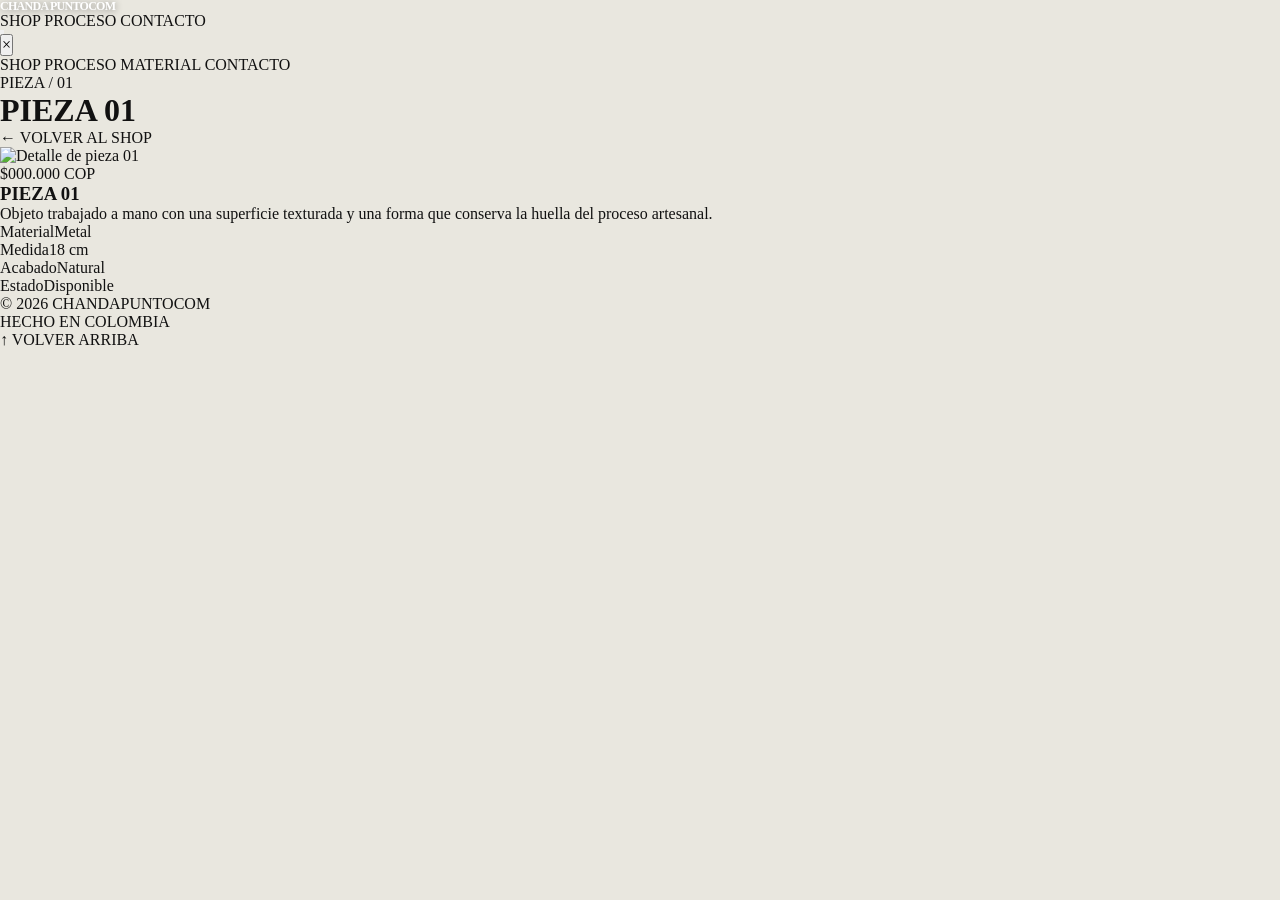
==== producto.html @ 7f8f44a7 "Add files via upload" ====
<!DOCTYPE html>
<html lang="es">
<head>
  <meta charset="UTF-8" />
  <meta name="viewport" content="width=device-width, initial-scale=1.0" />
  <title>PIEZA 01 | CHANDAPUNTOCOM</title>
  <meta name="description" content="Detalle de la pieza 01 de CHANDAPUNTOCOM." />
  <link rel="stylesheet" href="style.css" />
  <link rel="preconnect" href="https://fonts.googleapis.com" />
  <link rel="preconnect" href="https://fonts.gstatic.com" crossorigin />
  <link href="https://fonts.googleapis.com/css2?family=DM+Mono:wght@300;400;500&family=Space+Grotesk:wght@300;400;500;600&display=swap" rel="stylesheet" />
</head>
<body>
  <header class="site-header">
    <div class="nav-left">
      <a href="index.html" class="logo">
        CHANDA
        <span>PUNTOCOM</span>
      </a>
    </div>

    <nav class="main-navigation">
      <a href="shop.html">SHOP</a>
      <a href="index.html#proceso">PROCESO</a>
      <a href="index.html#contacto">CONTACTO</a>
    </nav>

    <div class="nav-right">
      <button class="menu-button" id="menu-button" aria-label="Abrir menú">
        <span></span>
        <span></span>
      </button>
    </div>
  </header>

  <div class="mobile-menu" id="mobile-menu">
    <button class="mobile-menu-close" id="mobile-menu-close">×</button>
    <nav>
      <a href="shop.html">SHOP</a>
      <a href="index.html#proceso">PROCESO</a>
      <a href="index.html#material">MATERIAL</a>
      <a href="index.html#contacto">CONTACTO</a>
    </nav>
  </div>

  <main class="product-page">
    <header class="page-header">
      <div>
        <p class="eyebrow">PIEZA / 01</p>
        <h1>PIEZA 01</h1>
      </div>
      <a href="shop.html" class="shop-link">← VOLVER AL SHOP</a>
    </header>

    <section class="product-layout">
      <div class="product-gallery">
        <img src="assets/images/product-01.svg" alt="Detalle de pieza 01" />
      </div>

      <article class="product-details">
        <div class="product-price">$000.000 COP</div>
        <h1>PIEZA 01</h1>
        <p>
          Objeto trabajado a mano con una superficie texturada y una forma que conserva la huella del proceso artesanal.
        </p>

        <div class="product-meta">
          <div><span>Material</span><span>Metal</span></div>
          <div><span>Medida</span><span>18 cm</span></div>
          <div><span>Acabado</span><span>Natural</span></div>
          <div><span>Estado</span><span>Disponible</span></div>
        </div>
      </article>
    </section>
  </main>

  <footer class="site-footer">
    <div>© 2026 CHANDAPUNTOCOM</div>
    <div>HECHO EN COLOMBIA</div>
    <div><a href="index.html#top">↑ VOLVER ARRIBA</a></div>
  </footer>

  <script src="script.js"></script>
</body>
</html>
---- style.css ----
/* =========================================================
   CHANDAPUNTOCOM
   GLOBAL
========================================================= */

:root {

    --black: #111111;

    --white: #f4f2ec;

    --cream: #e9e7df;

    --serif:
        "Times New Roman",
        Times,
        serif;

    --mono:
        "Arial",
        Helvetica,
        sans-serif;

}


* {

    margin: 0;

    padding: 0;

    box-sizing: border-box;

}


html {

    scroll-behavior: auto;

}


body {

    background: var(--cream);

    color: var(--black);

    overflow-x: hidden;

}


a {

    color: inherit;

    text-decoration: none;

}


button,
input {

    font: inherit;

}


/* =========================================================
   HERO
========================================================= */

.hero {

    position: relative;

    width: 100%;

    height: 100vh;

    min-height: 650px;

    overflow: hidden;

    background: #111;

}


.hero-video {

    position: absolute;

    inset: 0;

    width: 100%;

    height: 100%;

}


.hero-video video {

    display: block;

    width: 100%;

    height: 100%;

    object-fit: cover;

    object-position: center;

}


/* =========================================================
   HERO OVERLAY
========================================================= */

.hero-overlay {

    position: absolute;

    inset: 0;

    color: white;

}


/* =========================================================
   NAV
========================================================= */

.hero-nav {

    position: absolute;

    top: 0;

    left: 0;

    width: 100%;

    height: 70px;

    padding:
        19px
        16px;

    display: grid;

    grid-template-columns:
        1fr
        auto
        1fr;

    align-items: start;

    z-index: 20;

}


.nav-left {

    display: flex;

    gap: 26px;

}


.nav-right {

    justify-self: end;

    display: flex;

    gap: 25px;

}


.nav-left a,
.nav-right a {

    font-family: var(--serif);

    font-size: 12px;

    line-height: 1;

    color: white;

    text-shadow:
        0 1px 7px
        rgba(0, 0, 0, .45);

}


.nav-left a:hover,
.nav-right a:hover {

    text-decoration: underline;

}


.logo {

    color: white;

    font-family: var(--serif);

    font-size: 27px;

    font-weight: bold;

    letter-spacing: -.06em;

    line-height: .85;

    white-space: nowrap;

    text-shadow:
        0 1px 8px
        rgba(0, 0, 0, .45);

}


/* =========================================================
   GRID HERO
========================================================= */

.grid-lines {

    position: absolute;

    inset: 0;

    pointer-events: none;

}


.grid-lines span {

    position: absolute;

    top: 0;

    bottom: 0;

    width: 1px;

    background:
        rgba(255, 255, 255, .14);

}


.grid-lines span:nth-child(1) {

    left: 33.333%;

}


.grid-lines span:nth-child(2) {

    left: 66.666%;

}


/* =========================================================
   SIDE NUMBERS
========================================================= */

.side-number {

    position: absolute;

    top: 50%;

    transform:
        translateY(-50%);

    font-family: var(--mono);

    font-size: 9px;

    line-height: 1;

    z-index: 10;

}


.side-number.left {

    left: 9%;

}


.side-number.right {

    right: 9%;

}


/* =========================================================
   HERO TITLE
========================================================= */

.hero-title {

    position: absolute;

    left: 50%;

    bottom: 13%;

    transform:
        translateX(-50%);

    text-align: center;

    z-index: 10;

}


.hero-title p {

    margin-bottom: 16px;

    font-family: var(--mono);

    font-size: 8px;

    letter-spacing: .08em;

}


.hero-title h1 {

    font-family: var(--serif);

    font-size:
        clamp(
            75px,
            9vw,
            150px
        );

    font-weight: 400;

    line-height: .76;

    letter-spacing: -.07em;

}


/* =========================================================
   SCROLL INDICATOR
========================================================= */

.scroll-indicator {

    position: absolute;

    left: 16px;

    right: 16px;

    bottom: 16px;

    display: flex;

    justify-content: space-between;

    align-items: center;

    font-family: var(--mono);

    font-size: 8px;

    z-index: 10;

}


/* =========================================================
   MATERIAL SECTION
========================================================= */

.material-section {

    position: relative;

    height: 400vh;

    background: var(--cream);

}


/* =========================================================
   STICKY STAGE
========================================================= */

.material-stage {

    position: sticky;

    top: 0;

    width: 100%;

    height: 100vh;

    min-height: 650px;

    overflow: hidden;

    
    z-index: 1;

}



/* =========================================================
   MATERIAL GRID
========================================================= */

.material-grid {

    position: absolute;

    inset: 0;

    pointer-events: none;

}


.material-grid span {

    position: absolute;

    top: 0;

    bottom: 0;

    width: 1px;

    background:
        rgba(20, 20, 20, .12);

}


.material-grid span:nth-child(1) {

    left: 33.333%;

}


.material-grid span:nth-child(2) {

    left: 66.666%;

}


/* =========================================================
   MATERIAL NUMBERS
========================================================= */

.material-number-left {

    left: 9%;

    color: var(--black);

}


.material-number-right {

    right: 9%;

    color: var(--black);

}


/* =========================================================
   MATERIAL VIDEOS
========================================================= */

.material-video {

    position: absolute;

    left: 50%;

    top: 50%;

    overflow: hidden;

    background: #111;

    transform:
        translate(-50%, -50%);

    will-change:
        width,
        height,
        transform,
        opacity;

}


.material-video video {

    display: block;

    width: 100%;

    height: 100%;

    object-fit: cover;

}


/* =========================================================
   VIDEO 01
   CUADRADO
========================================================= */

.material-video-1 {

    width: 360px;

    height: 360px;

    z-index: 3;

    opacity: 1;

}


/* =========================================================
   VIDEO 02
   RECTANGULAR
========================================================= */

.material-video-2 {

    width: 440px;

    height: 270px;

    z-index: 4;

    opacity: 0;

}


/* =========================================================
   VIDEO 03
========================================================= */

.material-video-3 {

    width: 340px;

    height: 210px;

    z-index: 5;

    opacity: 0;

}


/* =========================================================
   MATERIAL INFORMATION
========================================================= */

.material-info {

    position: absolute;

    left: 50%;

    bottom: 10%;

    width: min(500px, 80vw);

    transform:
        translateX(-50%);

    text-align: center;

    z-index: 10;

}


.material-info span {

    font-family: var(--mono);

    font-size: 8px;

}


.material-info p {

    margin-top: 14px;

    font-family: var(--mono);

    font-size: 10px;

    line-height: 1.25;

    text-transform: uppercase;

}


/* =========================================================
   MATERIAL SCROLL
========================================================= */

.material-scroll {

    position: absolute;

    bottom: 16px;

    left: 16px;

    right: 16px;

    display: flex;

    justify-content: space-between;

    font-family: var(--mono);

    font-size: 8px;

}


/* =========================================================
   MATERIA / PIEZA
========================================================= */

.piece-section {

    position: relative;

    min-height: 100vh;

    color: white;

    display: flex;

    align-items: center;

    justify-content: center;

    text-align: center;

    overflow: hidden;

    background:
        #111
        url("assets/images/IMG_6704.JPG")
        center / cover
        no-repeat;

}


/* capa oscura muy ligera */

.piece-section::before {

    content: "";

    position: absolute;

    inset: 0;

    background:
        rgba(0, 0, 0, .12);

    z-index: 0;

}


/* contenido encima */

.piece-content {

    position: relative;

    z-index: 1;

    width: min(600px, 80vw);

}

/* =========================================================
   SHOP EXPERIENCE
========================================================= */

.shop-section {

    position: relative;

    height: 400vh;

    background: #111;

    color: white;

}


.shop-stage {

    position: sticky;

    top: 0;

    width: 100%;

    height: 100vh;

    min-height: 650px;

    overflow: hidden;

}


/* =========================================================
   GRID
========================================================= */

.shop-grid {

    position: absolute;

    inset: 0;

    pointer-events: none;

}


.shop-grid span {

    position: absolute;

    top: 0;

    bottom: 0;

    width: 1px;

    background:
        rgba(255,255,255,.14);

}


.shop-grid span:nth-child(1) {

    left: 33.333%;

}


.shop-grid span:nth-child(2) {

    left: 66.666%;

}


/* =========================================================
   NUMBERS
========================================================= */

.shop-number {

    position: absolute;

    top: 50%;

    transform:
        translateY(-50%);

    font-family: var(--mono);

    font-size: 9px;

    z-index: 10;

}


.shop-number.left {

    left: 9%;

}


.shop-number.right {

    right: 9%;

}


/* =========================================================
   SHOP VIDEOS
========================================================= */

.shop-video {

    position: absolute;

    left: 50%;
    top: 50%;

    overflow: hidden;

    background: #222;

    will-change:
        width,
        height,
        transform;

}


.shop-video video {

    width: 100%;
    height: 100%;

    display: block;

    object-fit: cover;

}


/* =========================================================
   VIDEO 01
========================================================= */

.shop-video-1 {

    width: 230px;
    height: 330px;

    transform:
        translate(
            calc(-50% - 330px),
            -50%
        );

    z-index: 3;

}


/* =========================================================
   VIDEO 02
========================================================= */

.shop-video-2 {

    width: 230px;
    height: 330px;

    transform:
        translate(
            calc(-50% + 330px),
            -50%
        );

    z-index: 4;

}

/* =========================================================
   INFORMACIÓN
========================================================= */

.shop-info {

    position: absolute;

    left: 50%;

    bottom: 8%;

    transform:
        translateX(-50%);

    text-align: center;

    z-index: 10;

}


.shop-info span {

    font-family: var(--mono);

    font-size: 8px;

}


.shop-info h2 {

    margin:
        15px 0 20px;

    font-family: var(--serif);

    font-size:
        clamp(
            65px,
            9vw,
            140px
        );

    font-weight: 400;

    line-height: .75;

    letter-spacing: -.07em;

}


.shop-info a {

    font-family: var(--mono);

    font-size: 9px;

}


.shop-info a:hover {

    text-decoration: underline;

}


/* =========================================================
   SCROLL
========================================================= */

.shop-scroll {

    position: absolute;

    left: 16px;

    right: 16px;

    bottom: 16px;

    display: flex;

    justify-content: space-between;

    font-family: var(--mono);

    font-size: 8px;

    z-index: 10;

}


/* =========================================================
   MOBILE
========================================================= */

@media (max-width: 800px) {

    .shop-section {

        height: 350vh;

    }


    .shop-video-1 {

        width: 38vw;

        height: 68vw;

    }


    .shop-video-2 {

        width: 38vw;

        height: 68vw;

    }


    .shop-number {

        display: none;

    }

}



/* =========================================================
   MOBILE
========================================================= */

@media (max-width: 800px) {


    .hero {

        min-height: 100svh;

    }


    .hero-nav {

        height: 60px;

        padding:
            15px;

        grid-template-columns:
            1fr
            auto;

    }


    .nav-left {

        display: none;

    }


    .nav-right {

        gap: 13px;

    }


    .nav-right a {

        font-size: 9px;

    }


    .logo {

        font-size: 22px;

    }


    .hero-title {

        bottom: 17%;

    }


    .hero-title h1 {

        font-size: 20vw;

    }


    .side-number {

        display: none;

    }


    .material-section {

        height: 350vh;

    }


    .material-video-1 {

        width: 70vw;

        height: 70vw;

    }


    .material-video-2 {

        width: 78vw;

        height: 48vw;

    }


    .material-video-3 {

        width: 65vw;

        height: 42vw;

    }


    .material-info {

        bottom: 12%;

    }


}

/* =========================================================
   MATERIAL BACKGROUND
========================================================= */

.material-background {

    position: absolute;

    inset: 0;

    width: 100%;
    height: 100%;

    z-index: 0;

    overflow: hidden;

}


.material-background img {

    width: 100%;
    height: 100%;

    object-fit: cover;

    object-position: center;

    display: block;

    transform: scale(1.02);

}


/* capa muy sutil para que los videos
   puedan leerse sobre la fotografía */

.material-background::after {

    content: "";

    position: absolute;

    inset: 0;

    background:
        rgba(235, 232, 222, .12);

}
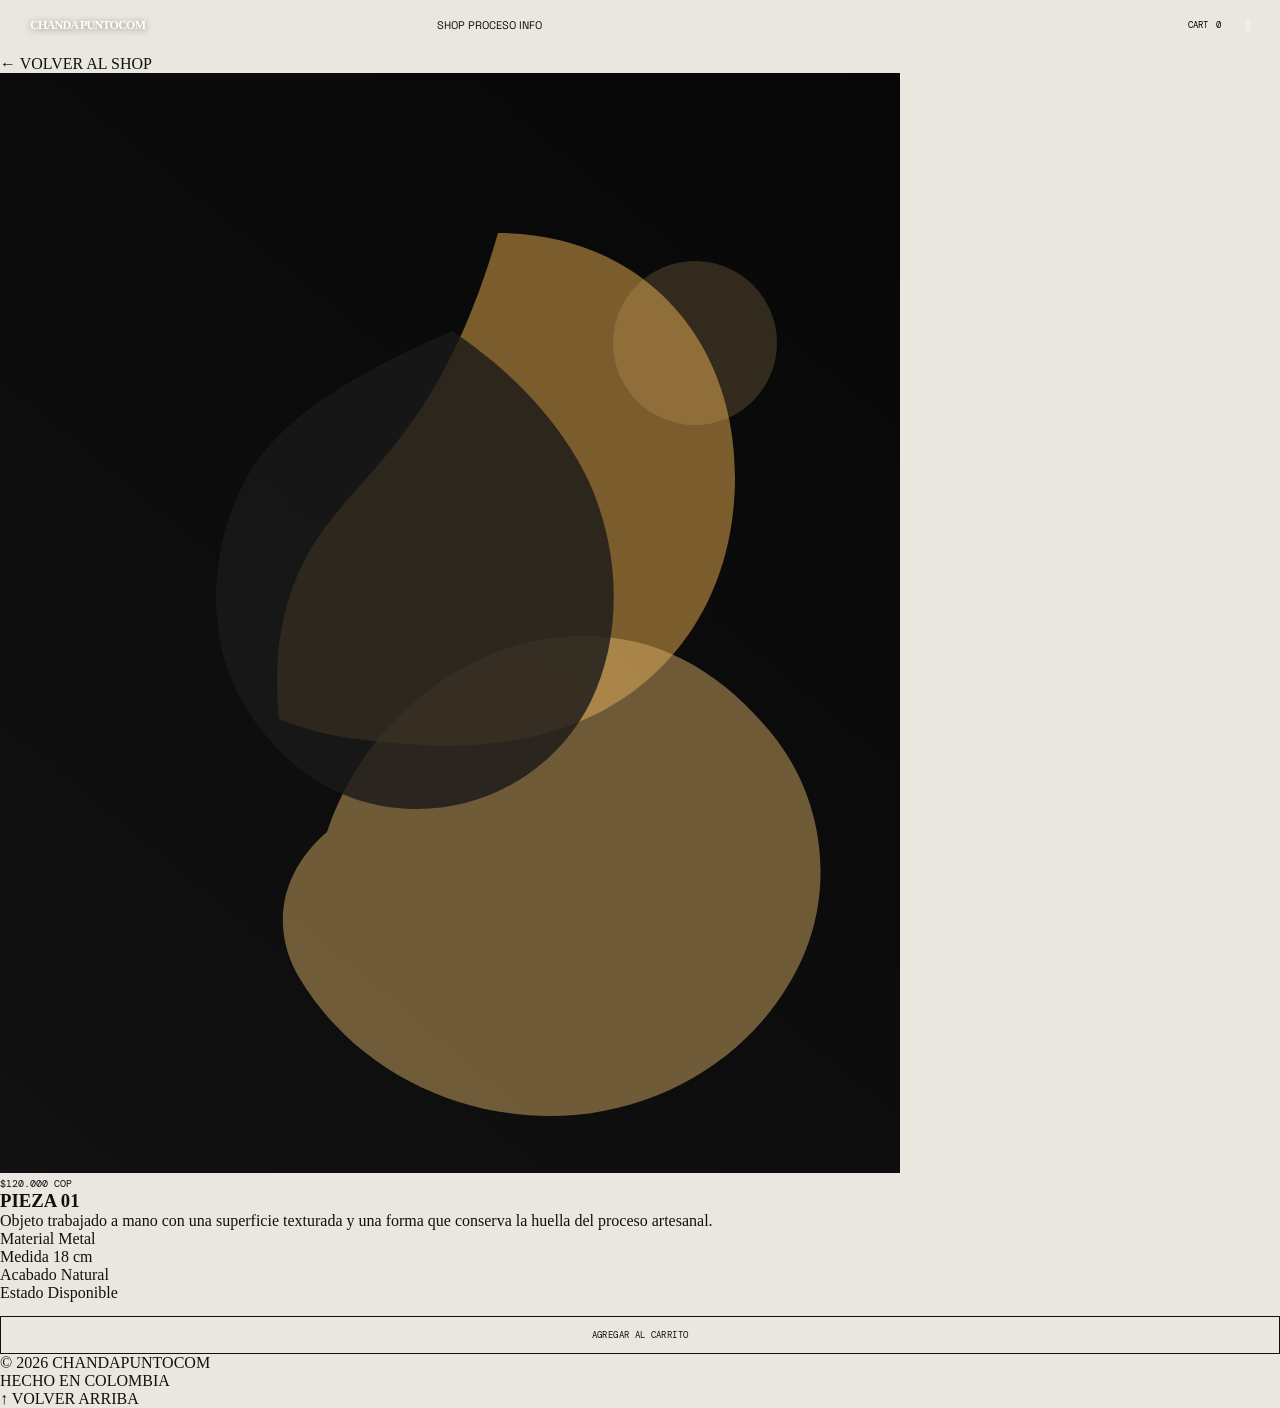
==== commit de654e24: "Update producto.html" ====
--- a/producto.html
+++ b/producto.html
@@ -1,85 +1,409 @@
 <!DOCTYPE html>
 <html lang="es">
+
 <head>
-  <meta charset="UTF-8" />
-  <meta name="viewport" content="width=device-width, initial-scale=1.0" />
-  <title>PIEZA 01 | CHANDAPUNTOCOM</title>
-  <meta name="description" content="Detalle de la pieza 01 de CHANDAPUNTOCOM." />
-  <link rel="stylesheet" href="style.css" />
-  <link rel="preconnect" href="https://fonts.googleapis.com" />
-  <link rel="preconnect" href="https://fonts.gstatic.com" crossorigin />
-  <link href="https://fonts.googleapis.com/css2?family=DM+Mono:wght@300;400;500&family=Space+Grotesk:wght@300;400;500;600&display=swap" rel="stylesheet" />
+
+    <meta charset="UTF-8">
+
+    <meta
+        name="viewport"
+        content="width=device-width, initial-scale=1.0"
+    >
+
+    <title>PIEZA 01 | CHANDAPUNTOCOM</title>
+
+    <meta
+        name="description"
+        content="Detalle de la pieza 01 de CHANDAPUNTOCOM."
+    >
+
+    <link
+        rel="stylesheet"
+        href="style.css"
+    >
+
+    <link
+        rel="preconnect"
+        href="https://fonts.googleapis.com"
+    >
+
+    <link
+        rel="preconnect"
+        href="https://fonts.gstatic.com"
+        crossorigin
+    >
+
+    <link
+        href="https://fonts.googleapis.com/css2?family=DM+Mono:wght@300;400;500&family=Space+Grotesk:wght@300;400;500;600&display=swap"
+        rel="stylesheet"
+    >
+
 </head>
+
+
 <body>
-  <header class="site-header">
-    <div class="nav-left">
-      <a href="index.html" class="logo">
-        CHANDA
-        <span>PUNTOCOM</span>
-      </a>
+
+
+    <!-- =====================================================
+         NAV
+    ====================================================== -->
+
+    <header class="site-header">
+
+
+        <div class="nav-left">
+
+            <a
+                href="index.html"
+                class="logo"
+            >
+                CHANDA
+                <span>PUNTOCOM</span>
+            </a>
+
+        </div>
+
+
+        <nav class="main-navigation">
+
+            <a href="shop.html">
+                SHOP
+            </a>
+
+            <a href="index.html#process">
+                PROCESO
+            </a>
+
+            <a href="index.html#about">
+                INFO
+            </a>
+
+        </nav>
+
+
+        <div class="nav-right">
+
+
+            <!-- CART -->
+
+            <button
+                class="cart-button"
+                id="cart-button"
+                aria-label="Abrir carrito"
+            >
+                CART
+                <span id="cart-count">0</span>
+            </button>
+
+
+            <!-- MOBILE -->
+
+            <button
+                class="menu-button"
+                id="menu-button"
+                aria-label="Abrir menú"
+            >
+
+                <span></span>
+                <span></span>
+
+            </button>
+
+
+        </div>
+
+    </header>
+
+
+
+    <!-- =====================================================
+         MOBILE MENU
+    ====================================================== -->
+
+    <div
+        class="mobile-menu"
+        id="mobile-menu"
+    >
+
+        <button
+            class="mobile-menu-close"
+            id="mobile-menu-close"
+            aria-label="Cerrar menú"
+        >
+            ×
+        </button>
+
+
+        <nav>
+
+            <a href="shop.html">
+                SHOP
+            </a>
+
+            <a href="index.html#process">
+                PROCESO
+            </a>
+
+            <a href="index.html#about">
+                INFO
+            </a>
+
+            <a href="index.html#contact">
+                CONTACTO
+            </a>
+
+
+            <button
+                id="mobile-cart-button"
+                class="mobile-cart-button"
+            >
+                CART
+                <span id="mobile-cart-count">0</span>
+            </button>
+
+        </nav>
+
     </div>
 
-    <nav class="main-navigation">
-      <a href="shop.html">SHOP</a>
-      <a href="index.html#proceso">PROCESO</a>
-      <a href="index.html#contacto">CONTACTO</a>
-    </nav>
-
-    <div class="nav-right">
-      <button class="menu-button" id="menu-button" aria-label="Abrir menú">
-        <span></span>
-        <span></span>
-      </button>
-    </div>
-  </header>
-
-  <div class="mobile-menu" id="mobile-menu">
-    <button class="mobile-menu-close" id="mobile-menu-close">×</button>
-    <nav>
-      <a href="shop.html">SHOP</a>
-      <a href="index.html#proceso">PROCESO</a>
-      <a href="index.html#material">MATERIAL</a>
-      <a href="index.html#contacto">CONTACTO</a>
-    </nav>
-  </div>
-
-  <main class="product-page">
-    <header class="page-header">
-      <div>
-        <p class="eyebrow">PIEZA / 01</p>
-        <h1>PIEZA 01</h1>
-      </div>
-      <a href="shop.html" class="shop-link">← VOLVER AL SHOP</a>
-    </header>
-
-    <section class="product-layout">
-      <div class="product-gallery">
-        <img src="assets/images/product-01.svg" alt="Detalle de pieza 01" />
-      </div>
-
-      <article class="product-details">
-        <div class="product-price">$000.000 COP</div>
-        <h1>PIEZA 01</h1>
-        <p>
-          Objeto trabajado a mano con una superficie texturada y una forma que conserva la huella del proceso artesanal.
-        </p>
-
-        <div class="product-meta">
-          <div><span>Material</span><span>Metal</span></div>
-          <div><span>Medida</span><span>18 cm</span></div>
-          <div><span>Acabado</span><span>Natural</span></div>
-          <div><span>Estado</span><span>Disponible</span></div>
-        </div>
-      </article>
-    </section>
-  </main>
-
-  <footer class="site-footer">
-    <div>© 2026 CHANDAPUNTOCOM</div>
-    <div>HECHO EN COLOMBIA</div>
-    <div><a href="index.html#top">↑ VOLVER ARRIBA</a></div>
-  </footer>
-
-  <script src="script.js"></script>
+
+
+    <!-- =====================================================
+         PRODUCTO
+    ====================================================== -->
+
+    <main class="product-page">
+
+
+        <header class="page-header">
+
+            <div>
+
+                <p class="eyebrow">
+                    PIEZA / 01
+                </p>
+
+                <h1>
+                    PIEZA 01
+                </h1>
+
+            </div>
+
+
+            <a
+                href="shop.html"
+                class="shop-link"
+            >
+                ← VOLVER AL SHOP
+            </a>
+
+        </header>
+
+
+
+        <section class="product-layout">
+
+
+            <!-- GALERÍA -->
+
+            <div class="product-gallery">
+
+                <img
+                    src="assets/images/product-01.svg"
+                    alt="Detalle de pieza 01"
+                >
+
+            </div>
+
+
+
+            <!-- INFORMACIÓN -->
+
+            <article
+                class="product-details"
+                data-product-id="01"
+                data-product-name="PIEZA 01"
+                data-product-price="120000"
+                data-product-image="assets/images/product-01.svg"
+            >
+
+
+                <div class="product-price">
+
+                    $120.000 COP
+
+                </div>
+
+
+                <h1>
+                    PIEZA 01
+                </h1>
+
+
+                <p>
+                    Objeto trabajado a mano con una superficie
+                    texturada y una forma que conserva la huella
+                    del proceso artesanal.
+                </p>
+
+
+
+                <div class="product-meta">
+
+                    <div>
+                        <span>Material</span>
+                        <span>Metal</span>
+                    </div>
+
+                    <div>
+                        <span>Medida</span>
+                        <span>18 cm</span>
+                    </div>
+
+                    <div>
+                        <span>Acabado</span>
+                        <span>Natural</span>
+                    </div>
+
+                    <div>
+                        <span>Estado</span>
+                        <span>Disponible</span>
+                    </div>
+
+                </div>
+
+
+
+                <!-- AGREGAR AL CARRITO -->
+
+                <button
+                    class="add-to-cart product-add-to-cart"
+                    data-product-id="01"
+                >
+                    AGREGAR AL CARRITO
+                </button>
+
+
+            </article>
+
+
+        </section>
+
+    </main>
+
+
+
+    <!-- =====================================================
+         CART DRAWER
+    ====================================================== -->
+
+    <aside
+        class="cart-drawer"
+        id="cart-drawer"
+        aria-hidden="true"
+    >
+
+
+        <div class="cart-header">
+
+            <h2>
+                CARRITO
+            </h2>
+
+
+            <button
+                id="cart-close"
+                aria-label="Cerrar carrito"
+            >
+                ×
+            </button>
+
+        </div>
+
+
+
+        <div
+            class="cart-items"
+            id="cart-items"
+        >
+
+            <!-- JS -->
+
+        </div>
+
+
+
+        <div class="cart-footer">
+
+
+            <div class="cart-total">
+
+                <span>
+                    TOTAL
+                </span>
+
+                <strong id="cart-total">
+                    $0 COP
+                </strong>
+
+            </div>
+
+
+            <button
+                class="checkout-button"
+                id="checkout-button"
+            >
+                CONTINUAR AL PAGO →
+            </button>
+
+
+        </div>
+
+    </aside>
+
+
+
+    <!-- OVERLAY -->
+
+    <div
+        class="cart-overlay"
+        id="cart-overlay"
+    ></div>
+
+
+
+    <!-- =====================================================
+         FOOTER
+    ====================================================== -->
+
+    <footer class="site-footer">
+
+        <div>
+            © 2026 CHANDAPUNTOCOM
+        </div>
+
+        <div>
+            HECHO EN COLOMBIA
+        </div>
+
+        <div>
+
+            <a href="#top">
+                ↑ VOLVER ARRIBA
+            </a>
+
+        </div>
+
+    </footer>
+
+
+
+    <!-- =====================================================
+         JAVASCRIPT
+    ====================================================== -->
+
+    <script src="script.js"></script>
+
+
 </body>
+
 </html>
--- a/style.css
+++ b/style.css
@@ -1236,4 +1236,1358 @@
     background:
         rgba(235, 232, 222, .12);
 
-}+}
+
+
+
+/* =====================================================
+   INTERACTIVE LETTERING
+===================================================== */
+
+.lettering-section {
+
+    position: relative;
+
+    width: 100%;
+    height: 100vh;
+
+    overflow: hidden;
+
+    background: #080808;
+
+    color: #f4f4f4;
+}
+
+
+/* =====================================================
+   GRID
+===================================================== */
+
+.lettering-grid {
+
+    position: absolute;
+
+    inset: 0;
+
+    pointer-events: none;
+
+    background-image:
+        linear-gradient(
+            to right,
+            transparent 33.333%,
+            rgba(255,255,255,0.12) 33.333%,
+            rgba(255,255,255,0.12) calc(33.333% + 1px),
+            transparent calc(33.333% + 1px)
+        ),
+        linear-gradient(
+            to right,
+            transparent 66.666%,
+            rgba(255,255,255,0.12) 66.666%,
+            rgba(255,255,255,0.12) calc(66.666% + 1px),
+            transparent calc(66.666% + 1px)
+        );
+}
+
+
+/* =====================================================
+   HEADER
+===================================================== */
+
+.lettering-header {
+
+    position: absolute;
+
+    top: 18px;
+    left: 30px;
+    right: 30px;
+
+    display: flex;
+
+    justify-content: space-between;
+
+    z-index: 10;
+
+    font-family: Arial, sans-serif;
+
+    font-size: 11px;
+
+    text-transform: uppercase;
+
+    letter-spacing: 0.02em;
+}
+
+
+/* =====================================================
+   TITLE
+===================================================== */
+
+.lettering-title {
+
+    position: absolute;
+
+    left: 50%;
+    top: 50%;
+
+    transform:
+        translate(-50%, -50%);
+
+    z-index: 2;
+
+    pointer-events: none;
+
+    font-family:
+        "Times New Roman",
+        serif;
+
+    font-size: clamp(
+        70px,
+        9vw,
+        160px
+    );
+
+    white-space: nowrap;
+
+    opacity: 0.08;
+}
+
+
+/* =====================================================
+   CANVAS
+===================================================== */
+
+#letteringCanvas {
+
+    position: absolute;
+
+    inset: 0;
+
+    width: 100%;
+    height: 100%;
+
+    z-index: 5;
+
+    cursor: crosshair;
+}
+
+
+
+
+/* =========================================================
+   SHOP PAGE
+   CHANDAPUNTOCOM
+========================================================= */
+
+
+/* ---------------------------------------------------------
+   SHOP HERO
+--------------------------------------------------------- */
+
+.shop-hero {
+  position: relative;
+  width: 100%;
+  height: 100vh;
+  min-height: 650px;
+  overflow: hidden;
+  background: #111;
+  color: #fff;
+}
+
+.shop-hero-video {
+  position: absolute;
+  inset: 0;
+
+  width: 100%;
+  height: 100%;
+
+  object-fit: cover;
+  object-position: center;
+
+  z-index: 0;
+}
+
+.shop-hero::after {
+  content: "";
+
+  position: absolute;
+  inset: 0;
+
+  background: rgba(0, 0, 0, 0.18);
+
+  pointer-events: none;
+
+  z-index: 1;
+}
+
+.shop-hero-overlay {
+  position: absolute;
+
+  left: 50%;
+  top: 50%;
+
+  transform: translate(-50%, -50%);
+
+  text-align: center;
+
+  z-index: 2;
+
+  width: 90%;
+}
+
+.shop-hero-overlay h1 {
+  margin: 12px 0;
+
+  font-family: Georgia, "Times New Roman", serif;
+
+  font-size: clamp(80px, 13vw, 210px);
+
+  font-weight: 400;
+
+  line-height: 0.8;
+
+  letter-spacing: -0.06em;
+}
+
+.shop-hero-description {
+  font-family: "DM Mono", monospace;
+
+  font-size: 10px;
+
+  letter-spacing: 0.08em;
+
+  margin-top: 28px;
+}
+
+.shop-hero-bottom {
+  position: absolute;
+
+  left: 20px;
+  right: 20px;
+  bottom: 18px;
+
+  display: flex;
+
+  justify-content: space-between;
+
+  font-family: "DM Mono", monospace;
+
+  font-size: 9px;
+
+  z-index: 3;
+}
+
+
+
+/* ---------------------------------------------------------
+   SHOP INTRO
+--------------------------------------------------------- */
+
+.shop-intro {
+
+  position: relative;
+
+  min-height: 70vh;
+
+  display: grid;
+
+  grid-template-columns: repeat(3, 1fr);
+
+  border-top: 1px solid rgba(0,0,0,.15);
+  border-bottom: 1px solid rgba(0,0,0,.15);
+
+  background: #f1f0eb;
+
+  color: #111;
+
+}
+
+.shop-intro > div {
+
+  border-right: 1px solid rgba(0,0,0,.15);
+
+}
+
+.shop-intro > div:last-child {
+
+  border-right: none;
+
+}
+
+.shop-intro-number {
+
+  padding: 30px;
+
+  font-family: "DM Mono", monospace;
+
+  font-size: 10px;
+
+}
+
+.shop-intro-content {
+
+  display: flex;
+
+  flex-direction: column;
+
+  justify-content: center;
+
+  align-items: center;
+
+  text-align: center;
+
+  padding: 40px;
+
+}
+
+.shop-intro-content h2 {
+
+  margin: 20px 0;
+
+  font-family: Georgia, "Times New Roman", serif;
+
+  font-size: clamp(70px, 10vw, 160px);
+
+  font-weight: 400;
+
+  line-height: .8;
+
+  letter-spacing: -0.06em;
+
+}
+
+.shop-intro-content p:not(.eyebrow) {
+
+  max-width: 320px;
+
+  font-family: "Space Grotesk", sans-serif;
+
+  font-size: 12px;
+
+  line-height: 1.5;
+
+}
+
+.shop-intro-side {
+
+  padding: 30px;
+
+  font-family: "DM Mono", monospace;
+
+  font-size: 10px;
+
+}
+
+
+
+/* ---------------------------------------------------------
+   PRODUCTS HEADER
+--------------------------------------------------------- */
+
+.shop-products {
+
+  position: relative;
+
+  background: #f1f0eb;
+
+  color: #111;
+
+  padding: 100px 30px 160px;
+
+}
+
+.shop-products-header {
+
+  display: flex;
+
+  justify-content: space-between;
+
+  align-items: flex-end;
+
+  margin-bottom: 80px;
+
+}
+
+.shop-products-header h2 {
+
+  margin: 20px 0 0;
+
+  font-family: Georgia, "Times New Roman", serif;
+
+  font-size: clamp(70px, 10vw, 150px);
+
+  font-weight: 400;
+
+  letter-spacing: -0.06em;
+
+  line-height: .8;
+
+}
+
+.shop-products-header > span {
+
+  font-family: "DM Mono", monospace;
+
+  font-size: 9px;
+
+}
+
+
+
+/* ---------------------------------------------------------
+   PRODUCT GRID
+--------------------------------------------------------- */
+
+.shop-products {
+
+  display: grid;
+
+  grid-template-columns:
+    repeat(12, minmax(0, 1fr));
+
+  column-gap: 20px;
+
+  row-gap: 120px;
+
+}
+
+.shop-products-header {
+
+  grid-column: 1 / -1;
+
+}
+
+
+
+/*
+   PRODUCT 01
+*/
+
+.product-card:nth-of-type(2) {
+
+  grid-column: 1 / span 5;
+
+}
+
+
+/*
+   PRODUCT 02
+*/
+
+.product-card:nth-of-type(3) {
+
+  grid-column: 7 / span 4;
+
+  margin-top: 120px;
+
+}
+
+
+/*
+   PRODUCT 03
+*/
+
+.product-card:nth-of-type(4) {
+
+  grid-column: 3 / span 4;
+
+  margin-top: 100px;
+
+}
+
+
+/*
+   PRODUCT 04
+*/
+
+.product-card:nth-of-type(5) {
+
+  grid-column: 8 / span 5;
+
+  margin-top: 40px;
+
+}
+
+
+/*
+   PRODUCT 05
+*/
+
+.product-card:nth-of-type(6) {
+
+  grid-column: 1 / span 4;
+
+  margin-top: 100px;
+
+}
+
+
+/*
+   PRODUCT 06
+*/
+
+.product-card:nth-of-type(7) {
+
+  grid-column: 6 / span 5;
+
+  margin-top: 80px;
+
+}
+
+
+
+/* ---------------------------------------------------------
+   PRODUCT IMAGE
+--------------------------------------------------------- */
+
+.product-image {
+
+  position: relative;
+
+  width: 100%;
+
+  aspect-ratio: 1 / 1.15;
+
+  overflow: hidden;
+
+  background: #deddd8;
+
+}
+
+.product-image img {
+
+  width: 100%;
+
+  height: 100%;
+
+  display: block;
+
+  object-fit: cover;
+
+  transition:
+    transform .8s cubic-bezier(.2,.7,.2,1);
+
+}
+
+.product-card:hover .product-image img {
+
+  transform: scale(1.04);
+
+}
+
+
+
+/* ---------------------------------------------------------
+   PRODUCT HOVER
+--------------------------------------------------------- */
+
+.product-hover {
+
+  position: absolute;
+
+  inset: 0;
+
+  display: flex;
+
+  justify-content: center;
+
+  align-items: center;
+
+  background: rgba(0,0,0,.45);
+
+  color: white;
+
+  font-family: "DM Mono", monospace;
+
+  font-size: 10px;
+
+  letter-spacing: .05em;
+
+  opacity: 0;
+
+  transition: opacity .3s ease;
+
+}
+
+.product-card:hover .product-hover {
+
+  opacity: 1;
+
+}
+
+
+
+/* ---------------------------------------------------------
+   PRODUCT INFORMATION
+--------------------------------------------------------- */
+
+.product-info {
+
+  display: flex;
+
+  justify-content: space-between;
+
+  align-items: flex-start;
+
+  gap: 20px;
+
+  padding-top: 14px;
+
+}
+
+.product-info h3 {
+
+  margin: 0;
+
+  font-family: "Space Grotesk", sans-serif;
+
+  font-size: 12px;
+
+  font-weight: 500;
+
+}
+
+.product-info p {
+
+  margin: 5px 0 0;
+
+  font-family: "DM Mono", monospace;
+
+  font-size: 9px;
+
+  opacity: .6;
+
+}
+
+.product-price {
+
+  white-space: nowrap;
+
+  font-family: "DM Mono", monospace;
+
+  font-size: 10px;
+
+}
+
+
+
+/* ---------------------------------------------------------
+   ADD TO CART
+--------------------------------------------------------- */
+
+.add-to-cart {
+
+  width: 100%;
+
+  margin-top: 14px;
+
+  padding: 12px 10px;
+
+  border: 1px solid #111;
+
+  background: transparent;
+
+  color: #111;
+
+  font-family: "DM Mono", monospace;
+
+  font-size: 9px;
+
+  letter-spacing: .04em;
+
+  cursor: pointer;
+
+  transition:
+    background .25s ease,
+    color .25s ease;
+
+}
+
+.add-to-cart:hover {
+
+  background: #111;
+
+  color: #fff;
+
+}
+
+
+
+/* ---------------------------------------------------------
+   SHOP INFORMATION
+--------------------------------------------------------- */
+
+.shop-information {
+
+  grid-column: 1 / -1;
+
+  display: grid;
+
+  grid-template-columns: 1fr 1fr;
+
+  gap: 60px;
+
+  margin-top: 180px;
+
+  padding-top: 50px;
+
+  border-top: 1px solid rgba(0,0,0,.2);
+
+}
+
+.shop-information h2 {
+
+  margin-top: 25px;
+
+  font-family: Georgia, "Times New Roman", serif;
+
+  font-size: clamp(50px, 7vw, 110px);
+
+  font-weight: 400;
+
+  line-height: .85;
+
+  letter-spacing: -.05em;
+
+}
+
+.shop-information-text {
+
+  max-width: 400px;
+
+  font-family: "Space Grotesk", sans-serif;
+
+  font-size: 13px;
+
+  line-height: 1.5;
+
+}
+
+.shop-information-text p + p {
+
+  margin-top: 30px;
+
+}
+
+
+
+/* ---------------------------------------------------------
+   CART DRAWER
+--------------------------------------------------------- */
+
+.cart-overlay {
+
+  position: fixed;
+
+  inset: 0;
+
+  background: rgba(0,0,0,.35);
+
+  opacity: 0;
+
+  visibility: hidden;
+
+  transition:
+    opacity .3s ease,
+    visibility .3s ease;
+
+  z-index: 998;
+
+}
+
+.cart-drawer {
+
+  position: fixed;
+
+  top: 0;
+  right: 0;
+
+  width: min(480px, 90vw);
+
+  height: 100vh;
+
+  background: #f1f0eb;
+
+  color: #111;
+
+  transform: translateX(100%);
+
+  transition:
+    transform .45s cubic-bezier(.2,.7,.2,1);
+
+  z-index: 999;
+
+  display: flex;
+
+  flex-direction: column;
+
+}
+
+.cart-drawer.active {
+
+  transform: translateX(0);
+
+}
+
+.cart-overlay.active {
+
+  opacity: 1;
+
+  visibility: visible;
+
+}
+
+
+
+/* ---------------------------------------------------------
+   CART HEADER
+--------------------------------------------------------- */
+
+.cart-header {
+
+  display: flex;
+
+  justify-content: space-between;
+
+  align-items: center;
+
+  padding: 25px;
+
+  border-bottom: 1px solid rgba(0,0,0,.15);
+
+}
+
+.cart-header h2 {
+
+  margin: 0;
+
+  font-family: "Space Grotesk", sans-serif;
+
+  font-size: 13px;
+
+  font-weight: 500;
+
+}
+
+.cart-header button {
+
+  border: none;
+
+  background: none;
+
+  font-size: 25px;
+
+  cursor: pointer;
+
+}
+
+
+
+/* ---------------------------------------------------------
+   CART ITEMS
+--------------------------------------------------------- */
+
+.cart-items {
+
+  flex: 1;
+
+  overflow-y: auto;
+
+  padding: 25px;
+
+}
+
+.cart-item {
+
+  display: grid;
+
+  grid-template-columns: 70px 1fr auto;
+
+  gap: 15px;
+
+  padding: 15px 0;
+
+  border-bottom: 1px solid rgba(0,0,0,.15);
+
+}
+
+.cart-item-image {
+
+  width: 70px;
+
+  height: 70px;
+
+  overflow: hidden;
+
+  background: #ddd;
+
+}
+
+.cart-item-image img {
+
+  width: 100%;
+
+  height: 100%;
+
+  object-fit: cover;
+
+}
+
+.cart-item-info h3 {
+
+  margin: 0 0 5px;
+
+  font-family: "Space Grotesk", sans-serif;
+
+  font-size: 11px;
+
+}
+
+.cart-item-info p {
+
+  margin: 0;
+
+  font-family: "DM Mono", monospace;
+
+  font-size: 9px;
+
+}
+
+.cart-item-remove {
+
+  border: none;
+
+  background: none;
+
+  cursor: pointer;
+
+  font-family: "DM Mono", monospace;
+
+  font-size: 9px;
+
+}
+
+
+
+/* ---------------------------------------------------------
+   CART FOOTER
+--------------------------------------------------------- */
+
+.cart-footer {
+
+  padding: 25px;
+
+  border-top: 1px solid rgba(0,0,0,.15);
+
+}
+
+.cart-total {
+
+  display: flex;
+
+  justify-content: space-between;
+
+  margin-bottom: 20px;
+
+  font-family: "DM Mono", monospace;
+
+  font-size: 10px;
+
+}
+
+.checkout-button {
+
+  width: 100%;
+
+  padding: 16px;
+
+  border: none;
+
+  background: #111;
+
+  color: white;
+
+  font-family: "DM Mono", monospace;
+
+  font-size: 10px;
+
+  cursor: pointer;
+
+}
+
+.checkout-button:hover {
+
+  opacity: .8;
+
+}
+
+
+
+/* ---------------------------------------------------------
+   CART BUTTON
+--------------------------------------------------------- */
+
+.cart-button {
+
+  border: none;
+
+  background: transparent;
+
+  cursor: pointer;
+
+  font-family: "DM Mono", monospace;
+
+  font-size: 9px;
+
+  padding: 0;
+
+}
+
+.cart-button span {
+
+  margin-left: 4px;
+
+}
+
+
+
+/* ---------------------------------------------------------
+   MOBILE
+--------------------------------------------------------- */
+
+@media (max-width: 768px) {
+
+
+  .shop-hero {
+
+    height: 85vh;
+
+    min-height: 600px;
+
+  }
+
+
+  .shop-hero-overlay h1 {
+
+    font-size: 25vw;
+
+  }
+
+
+  .shop-intro {
+
+    grid-template-columns: 1fr;
+
+  }
+
+
+  .shop-intro-number,
+  .shop-intro-side {
+
+    min-height: 100px;
+
+  }
+
+
+  .shop-intro-content {
+
+    min-height: 60vh;
+
+  }
+
+
+  .shop-products {
+
+    display: grid;
+
+    grid-template-columns: 1fr 1fr;
+
+    column-gap: 10px;
+
+    row-gap: 70px;
+
+    padding: 60px 15px 100px;
+
+  }
+
+
+  .shop-products-header {
+
+    grid-column: 1 / -1;
+
+    margin-bottom: 30px;
+
+  }
+
+
+  .shop-products-header h2 {
+
+    font-size: 22vw;
+
+  }
+
+
+  .product-card:nth-of-type(n) {
+
+    grid-column: auto;
+
+    margin-top: 0;
+
+  }
+
+
+  .product-card:nth-of-type(odd) {
+
+    margin-top: 50px;
+
+  }
+
+
+  .product-info {
+
+    display: block;
+
+  }
+
+
+  .product-price {
+
+    margin-top: 8px;
+
+  }
+
+
+  .add-to-cart {
+
+    font-size: 8px;
+
+  }
+
+
+  .shop-information {
+
+    grid-column: 1 / -1;
+
+    grid-template-columns: 1fr;
+
+    margin-top: 100px;
+
+  }
+
+}
+
+/* =========================================
+   SHOP — HEADER
+========================================= */
+
+.site-header {
+  position: fixed;
+  top: 0;
+  left: 0;
+
+  width: 100%;
+  height: 50px;
+
+  padding: 0 30px;
+  box-sizing: border-box;
+
+  display: grid;
+  grid-template-columns: 1fr 1fr 1fr;
+  align-items: center;
+
+  background: #e9e7df;
+  color: #111;
+
+  z-index: 1000;
+
+  font-family: "Space Grotesk", sans-serif;
+  font-size: 11px;
+  text-transform: uppercase;
+}
+
+
+/* LOGO */
+
+.header-brand {
+  justify-self: start;
+}
+
+.header-brand a {
+  color: inherit;
+  text-decoration: none;
+}
+
+
+/* NAVEGACIÓN CENTRAL */
+
+.header-nav {
+  display: flex;
+  justify-content: center;
+  align-items: center;
+  gap: 32px;
+}
+
+.header-nav a {
+  color: inherit;
+  text-decoration: none;
+  transition: opacity 0.2s ease;
+}
+
+.header-nav a:hover {
+  opacity: 0.5;
+}
+
+
+/* DERECHA */
+
+.header-right {
+  justify-self: end;
+
+  display: flex;
+  align-items: center;
+  gap: 24px;
+}
+
+
+/* SOUND */
+
+.sound-toggle {
+  border: none;
+  background: none;
+
+  padding: 0;
+
+  font-family: inherit;
+  font-size: inherit;
+  text-transform: uppercase;
+
+  color: inherit;
+
+  cursor: pointer;
+
+  display: flex;
+  align-items: center;
+  gap: 7px;
+}
+
+.sound-dot {
+  width: 5px;
+  height: 5px;
+
+  background: #777;
+
+  border-radius: 50%;
+
+  display: inline-block;
+}
+
+
+/* CART */
+
+.cart-link {
+  color: inherit;
+  text-decoration: none;
+}
+
+#cart-count {
+  margin-left: 3px;
+}
+
+
+/* =========================================
+   MOBILE MENU
+========================================= */
+
+.mobile-menu {
+  display: none;
+}
+
+
+/* =========================================
+   EVITAR QUE EL HERO QUEDE DEBAJO DEL NAV
+========================================= */
+
+.shop-page {
+  padding-top: 50px;
+}
+
+
+/* =========================================
+   MOBILE
+========================================= */
+
+@media (max-width: 768px) {
+
+  .site-header {
+    height: 50px;
+
+    padding: 0 18px;
+
+    grid-template-columns: 1fr auto;
+  }
+
+  .header-nav {
+    display: none;
+  }
+
+  .header-right {
+    gap: 16px;
+  }
+
+  .sound-toggle {
+    display: none;
+  }
+
+  .mobile-menu {
+    position: fixed;
+
+    top: 0;
+    left: 0;
+
+    width: 100%;
+    height: 100vh;
+
+    background: #e9e7df;
+    color: #111;
+
+    z-index: 2000;
+
+    display: none;
+
+    align-items: center;
+    justify-content: center;
+  }
+
+  .mobile-menu.active {
+    display: flex;
+  }
+
+  .mobile-menu nav {
+    display: flex;
+    flex-direction: column;
+
+    align-items: center;
+
+    gap: 20px;
+  }
+
+  .mobile-menu nav a {
+    color: inherit;
+    text-decoration: none;
+
+    font-family: "Space Grotesk", sans-serif;
+    font-size: 18px;
+  }
+
+  .mobile-menu-close {
+    position: absolute;
+
+    top: 18px;
+    right: 20px;
+
+    border: none;
+    background: none;
+
+    font-size: 25px;
+
+    cursor: pointer;
+  }
+}
